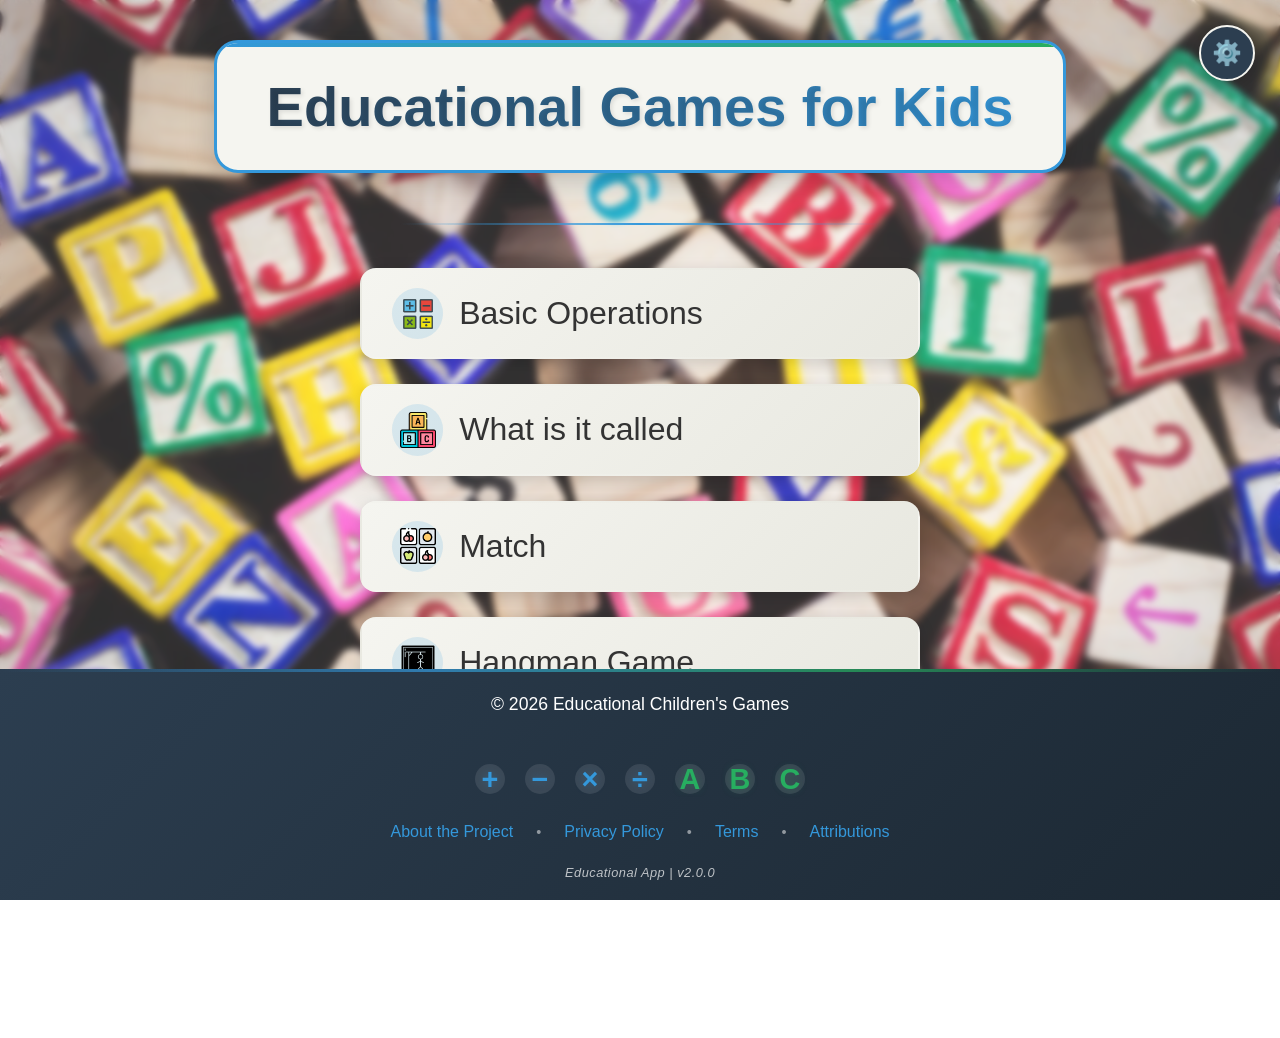
==== index.html @ c71ce447 "correcciones en texto menu" ====
<!-- Página de menú inicial -->
<!doctype html>
<html lang="es">
  <head>
    <meta charset="UTF-8" />
    <meta
      name="viewport"
      content="width=device-width, initial-scale=1, maximum-scale=1, user-scalable=no"
    />
    <meta
      http-equiv="Content-Security-Policy"
      content="
    default-src 'self';
    script-src 'self';
    style-src 'self' 'unsafe-inline';
    img-src 'self' data:;
    media-src 'self';
  "
    />

    <title>Indice</title>

    <link rel="stylesheet" href="./assets/css/app.css" />

    <script src="./assets/js/i18n.js" data-i18n-path="./assets/i18n/"></script>
  </head>

  <body id="body-index">
    <!-- ================================ -->
    <!-- SPLASH SCREEN DE CARGA (INDEX) - CON ESTILOS INLINE -->
    <!-- ================================ -->
    <div
      id="splash-screen-index"
      style="
        position: fixed;
        top: 0;
        left: 0;
        width: 100%;
        height: 100%;
        background-image: url(&quot;./assets/img/imagenes/fondoIndice.jpg&quot;);
        background-size: cover;
        background-position: center;
        z-index: 20000;
        opacity: 1;
        visibility: visible;
        pointer-events: none;
      "
    ></div>

    <!-- Botón flotante de ajustes -->
    <div id="settings-container">
      <button id="settings-btn">⚙️</button>

      <div id="settings-menu">
        <button id="btn-settings-language" data-i18n="menu.settings.language">
          🌍 Idiomas
        </button>
        <button id="btn-settings-objective" data-i18n="menu.settings.objective">
          🎯 Objetivo
        </button>

        <button id="btn-settings-history" data-i18n="menu.settings.history">
          📋 Historial
        </button>
      </div>
    </div>

    <!-- MODAL HISTORIAL -->

    <div id="modal-history" class="modal-settings">
      <div class="modal-box">
        <h2 data-i18n="history.title">Historial de partidas</h2>

        <!-- LISTA DE JUEGOS -->
        <div class="history-list">
          <!-- JUEGO AHORCADO -->
          <div class="history-card">
            <div class="history-header">
              <span class="history-icon">
                <img src="./assets/img/iconos/ahorcado.png" alt="" />
              </span>
              <span data-i18n="menu.ahorcado">Juego Ahorcado</span>
            </div>

            <button
              id="btn-delete-ahorcado"
              class="close-btn-historial history-danger"
              data-i18n="history.delete"
            >
              Borrar datos
            </button>
          </div>

          <!-- JUEGO MEMORI -->
          <div class="history-card">
            <div class="history-header">
              <span class="history-icon">
                <img src="./assets/img/iconos/memori.png" alt="" />
              </span>
              <span data-i18n="menu.memori">En Pareja</span>
            </div>

            <div class="history-subactions">
              <button
                id="btn-delete-memori-normal"
                class="close-btn-historial history-warning"
                data-i18n="history.deleteNormal"
              >
                Normal
              </button>

              <button
                id="btn-delete-memori-desafio"
                class="close-btn-historial history-warning"
                data-i18n="history.deleteChallenge"
              >
                Desafío
              </button>
            </div>

            <button
              id="btn-delete-memori-all"
              class="close-btn-historial history-danger"
              data-i18n="history.delete"
            >
              Borrar todo
            </button>
          </div>

          <!-- JUEGO DAMAS -->
          <div class="history-card">
            <div class="history-header">
              <span class="history-icon">
                <img src="./assets/img/iconos/damas.png" alt="" />
              </span>
              <span data-i18n="menu.damas">Juego de Damas</span>
            </div>

            <div class="history-subactions">
              <button
                id="btn-delete-damas-normal"
                class="close-btn-historial history-warning"
                data-i18n="history.deleteNormal"
              >
                Normal
              </button>

              <button
                id="btn-delete-damas-dificil"
                class="close-btn-historial history-warning"
                data-i18n="history.deleteHard"
              >
                Difícil
              </button>
            </div>

            <button
              id="btn-delete-damas-all"
              class="close-btn-historial history-danger"
              data-i18n="history.delete"
            >
              Borrar todo
            </button>
          </div>
        </div>

        <!-- BORRAR TODO (GLOBAL) -->
        <div class="history-global-danger">
          <button
            id="btn-delete-all-games"
            class="close-btn-historial history-danger history-danger-big"
            data-i18n="history.deleteAll"
          >
            🗑️ BORRAR TODOS LOS DATOS DE TODOS LOS JUEGOS
          </button>
        </div>

        <button class="close-btn" data-close-modal data-i18n="common.close">
          Cerrar
        </button>
      </div>
    </div>

    <!-- Modal idiomas -->
    <div id="modal-language" class="modal-settings">
      <div class="modal-box">
        <h2 data-i18n="menu.language.title">Idioma</h2>

        <div class="language-list">
          <button data-lang="es" data-i18n="language.es"></button>

          <button data-lang="en" data-i18n="language.en"></button>
          <button data-lang="ca" data-i18n="language.ca"></button>
          <button data-lang="fr" data-i18n="language.fr"></button>
          <button data-lang="it" data-i18n="language.it"></button>
          <button data-lang="pt" data-i18n="language.pt"></button>
        </div>

        <button class="close-btn" data-close-modal data-i18n="common.close">
          Cerrar
        </button>
      </div>
    </div>

    <!-- Modal objetivo -->
    <div id="modal-objective" class="modal-settings">
      <div class="modal-box">
        <h2 data-i18n="menu.objective.title">Objetivo del proyecto</h2>

        <p data-i18n="menu.objective.text"></p>

        <button class="close-btn" data-close-modal data-i18n="common.close">
          Cerrar
        </button>
      </div>
    </div>

    <div id="titulo-container">
      <h1 id="title-index" data-i18n="menu.title">
        Juegos Educativos Infantiles
      </h1>
    </div>
    <div id="lista-enlaces">
      <ul>
        <li>
          <a href="./juegos/operaciones/index.html">
            <span class="menu-icon">
              <img src="./assets/img/iconos/operaciones.png" alt="" />
            </span>
            <span class="menu-text" data-i18n="menu.operaciones">
              Operaciones Básicas
            </span>
          </a>
        </li>

        <li>
          <a href="./juegos/palabras/index.html">
            <span class="menu-icon">
              <img src="./assets/img/iconos/palabras.png" alt="" />
            </span>
            <span class="menu-text" data-i18n="menu.palabras">
              Cómo se llama
            </span>
          </a>
        </li>

        <li>
          <a href="./juegos/memori/index.html">
            <span class="menu-icon">
              <img src="./assets/img/iconos/memori.png" alt="" />
            </span>
            <span class="menu-text" data-i18n="menu.memori">Emparejar</span>
          </a>
        </li>

        <li>
          <a href="./juegos/juegoAhorcado/index.html">
            <span class="menu-icon">
              <img src="./assets/img/iconos/ahorcado.png" alt="" />
            </span>
            <span class="menu-text" data-i18n="menu.ahorcado">
              Juego del Ahorcado
            </span>
          </a>
        </li>

        <li>
          <a href="./juegos/damas/index.html">
            <span class="menu-icon">
              <img src="./assets/img/iconos/damas.png" alt="" />
            </span>
            <span class="menu-text" data-i18n="menu.damas">
              Juego de Damas
            </span>
          </a>
        </li>
      </ul>
    </div>
    <!-- Toast idioma seleccionado -->
    <div id="language-toast" class="language-toast" aria-live="polite"></div>

    <footer id="main-footer">
      <div class="footer-content">
        <!-- Parte visible inicialmente -->
        <div class="footer-top">
          <p>
            <span data-i18n="footer.copyright"
              >© 2026 Juegos Educativos Infantiles</span
            >
          </p>
        </div>

        <!-- Modal atribuciones -->
        <div id="modal-attributions" class="modal-settings">
          <div class="modal-box">
            <h2 data-i18n="footer.attributionsTitle">Atribuciones</h2>

            <p>
              <strong data-i18n="footer.attributions.iconsTitle">Iconos:</strong
              ><br />
              <span data-i18n="footer.attributions.iconsText"></span>
              <a href="https://www.freepik.com" target="_blank" rel="noopener">
                www.freepik.com
              </a>
            </p>

            <p>
              <strong data-i18n="footer.attributions.soundsTitle">
                Efectos de sonido: </strong
              ><br />
              <span data-i18n="footer.attributions.soundsText"></span>
              <a href="https://pixabay.com" target="_blank" rel="noopener">
                pixabay.com
              </a>
            </p>

            <button class="close-btn" data-close-modal data-i18n="common.close">
              Cerrar
            </button>
          </div>
        </div>
        <!-- Modal política de privacidad -->
        <div id="modal-privacy" class="modal-settings">
          <div class="modal-box">
            <h2 data-i18n="privacy.title">Política de privacidad</h2>

            <p data-i18n="privacy.intro">
              Esta aplicación es totalmente local y no recopila datos
              personales.
            </p>

            <p data-i18n="privacy.data">
              No se recoge, almacena ni transmite ningún tipo de información
              personal, datos de uso, ubicación, identificadores del dispositivo
              ni cookies.
            </p>

            <p data-i18n="privacy.storage">
              Toda la información utilizada por la aplicación (como el idioma
              seleccionado) se guarda únicamente en el propio dispositivo del
              usuario y nunca se comparte con terceros.
            </p>

            <p data-i18n="privacy.thirdParties">
              La aplicación no utiliza servicios externos, analíticas,
              publicidad ni conexiones a servidores remotos.
            </p>

            <p data-i18n="privacy.children">
              Esta aplicación está diseñada para un uso educativo infantil y
              cumple con los principios de protección de la privacidad de
              menores.
            </p>

            <p data-i18n="privacy.changes">
              Si en el futuro se produjera algún cambio que afecte a esta
              política, se informará claramente dentro de la aplicación.
            </p>

            <button class="close-btn" data-close-modal data-i18n="common.close">
              Cerrar
            </button>
          </div>
        </div>

        <!-- Modal de términos de uso -->
        <div id="modal-terms" class="modal-settings">
          <div class="modal-box">
            <h2 data-i18n="terms.title">Términos de uso</h2>

            <p data-i18n="terms.acceptance">
              Al utilizar esta aplicación, aceptas los siguientes términos y
              condiciones.
            </p>

            <h3 data-i18n="terms.educationalTitle">1. Uso educativo</h3>
            <p data-i18n="terms.educational">
              Esta aplicación está diseñada exclusivamente para fines educativos
              y de entretenimiento infantil. Su contenido es apropiado para
              todas las edades y fomenta el desarrollo cognitivo a través del
              juego.
            </p>

            <h3 data-i18n="terms.localTitle">2. Funcionamiento local</h3>
            <p data-i18n="terms.local">
              La aplicación funciona completamente en tu dispositivo. No se
              realizan conexiones a servidores externos, no se recopilan datos
              personales y no se requiere registro alguno para su uso.
            </p>

            <h3 data-i18n="terms.licenseTitle">3. Licencia de uso</h3>
            <p data-i18n="terms.license">
              No está permitida su modificación, distribución comercial o
              reproducción total o parcial sin autorización expresa.
            </p>

            <h3 data-i18n="terms.contentTitle">4. Propiedad del contenido</h3>
            <p data-i18n="terms.content">
              Todos los elementos gráficos, sonidos, iconos y código son
              propiedad de sus respectivos autores (ver sección de Atribuciones)
              y se utilizan bajo licencias que permiten su uso en este contexto
              educativo.
            </p>

            <h3 data-i18n="terms.responsibilityTitle">5. Responsabilidad</h3>
            <p data-i18n="terms.responsibility">
              Los creadores de esta aplicación no se hacen responsables del mal
              uso que pueda hacerse de la misma, ni de los daños que pudieran
              derivarse de su utilización. La aplicación se proporciona "tal
              cual", sin garantías de ningún tipo.
            </p>

            <h3 data-i18n="terms.changesTitle">6. Modificaciones</h3>
            <p data-i18n="terms.changes">
              Nos reservamos el derecho de actualizar o modificar estos términos
              en cualquier momento. Los cambios serán notificados dentro de la
              propia aplicación.
            </p>

            <p data-i18n="terms.contact">
              Si tienes preguntas sobre estos términos, puedes contactar a
              través de los medios disponibles en la aplicación.
            </p>

            <button class="close-btn" data-close-modal data-i18n="common.close">
              Cerrar
            </button>
          </div>
        </div>

        <!-- MODAL CONFIRMACIÓN BORRADO -->
        <div id="modal-confirm-delete" class="modal-settings">
          <div class="modal-box modal-confirm">
            <h2 data-i18n="history.confirmTitle">Confirmar borrado</h2>

            <p id="confirm-message" data-i18n="history.confirmText">
              ¿Seguro que quieres borrar estos datos?
            </p>

            <div class="confirm-actions">
              <button
                id="btn-confirm-cancel"
                class="close-btn-historial"
                data-i18n="common.cancel"
              >
                Cancelar
              </button>

              <button
                id="btn-confirm-accept"
                class="close-btn-historial history-danger"
                data-i18n="common.confirm"
              >
                Borrar
              </button>
            </div>
          </div>
        </div>

        <!-- Parte que se muestra al hacer scroll -->
        <div class="footer-bottom">
          <div class="educational-symbols">
            <span class="math-symbol">+</span>
            <span class="math-symbol">−</span>
            <span class="math-symbol">×</span>
            <span class="math-symbol">÷</span>
            <span class="letter-symbol">A</span>
            <span class="letter-symbol">B</span>
            <span class="letter-symbol">C</span>
          </div>

          <div class="footer-links">
            <a href="#" id="footer-about" data-i18n="footer.about"></a>

            <span>•</span>
            <a href="#" id="footer-privacy" data-i18n="footer.privacy"
              >Privacidad</a
            >

            <span>•</span>
            <a href="#" id="footer-terms" data-i18n="footer.terms">Términos</a>
            <span>•</span>
            <a
              href="#"
              id="footer-attributions"
              data-i18n="footer.attributions"
            >
              Atribuciones
            </a>
          </div>

          <p class="footer-version" data-i18n="footer.educational">
            Aplicación Educativa | v2.0.0
          </p>
        </div>
      </div>
    </footer>

    <script src="./assets/js/juegos.js"></script>
  </body>
</html>
---- assets/css/app.css ----
/* -----Index.html----- */

/* Reset mejorado */
*,
*::before,
*::after {
  box-sizing: border-box;
  margin: 0;
  padding: 0;
}

/* Fuentes */
@font-face {
  font-family: "ChalkRegular";
  src: url("./fonts/Chalk-Regular.ttf") format("truetype");
  font-weight: normal;
  font-style: normal;
  font-display: swap;
}

body,
button,
input,
select,
textarea,
h1,
h2,
p,
a,
label,
summary {
  font-family:
    "ChalkRegular",
    -apple-system,
    BlinkMacSystemFont,
    "Segoe UI",
    Roboto,
    Oxygen,
    Ubuntu,
    Cantarell,
    sans-serif;
  -webkit-font-smoothing: antialiased;
  -moz-osx-font-smoothing: grayscale;
}

/* Ocultar scrollbar visualmente */
body {
  scrollbar-width: none; /* Firefox */
}

body::-webkit-scrollbar {
  display: none; /* Chrome, Safari */
}

/* El splash siempre visible */
#splash-screen-index {
  position: fixed;
  top: 0;
  left: 0;
  width: 100%;
  height: 100%;
  background-image: url("../img/imagenes/fondoIndice.jpg");
  background-size: cover;
  background-position: center;
  z-index: 20000;
  opacity: 1;
  visibility: visible;
  pointer-events: none;
  transition:
    opacity 0.5s ease-out,
    visibility 0.5s ease-out;
}
#splash-screen-index.hidden {
  opacity: 0;
  visibility: hidden;
}

/* Variables CSS */
:root {
  --footer-visible-height: 70px;
  --color-primary: #f5f5f0;
  --color-secondary: #2c3e50;
  --color-accent: #3498db;
  --color-hover: #2980b9;
  --color-text: #333333;
  --color-light: #ffffff;
  --color-action: #ffffffa4;
  --color-dark: #1a1a1a;
  --color-success: #27ae60;
  --shadow-sm: 0 2px 8px rgba(0, 0, 0, 0.1);
  --shadow-md: 0 4px 16px rgba(0, 0, 0, 0.15);
  --shadow-lg: 0 8px 30px rgba(0, 0, 0, 0.2);
  --radius-sm: 8px;
  --radius-md: 12px;
  --radius-lg: 16px;
  --radius-xl: 24px;
  --transition-fast: 200ms ease;
  --transition-normal: 300ms ease;
  --transition-slow: 500ms ease;
}

/* Estilo general del menu */
#body-index {
  min-height: 100vh;
  background-image: url("../img/imagenes/fondoIndice.jpg");
  background-size: cover;
  background-position: center;
  background-repeat: no-repeat;
  background-attachment: fixed;
  overflow: hidden;
  display: flex;
  flex-direction: column;
  align-items: center;
  padding: 20px;
  position: relative;
  padding-bottom: 70px;
  -webkit-user-select: none;
  -moz-user-select: none;
  -ms-user-select: none;
  user-select: none;
  opacity: 0;
  transition: opacity 0.3s ease;
}

#body-index.visible {
  opacity: 1;
}

#body-index::before {
  content: "";
  position: fixed;
  top: 0;
  left: 0;
  right: 0;
  bottom: 0;
  background: rgba(255, 255, 255, 0.15);
  backdrop-filter: blur(3px);
  -webkit-backdrop-filter: blur(3px);
  z-index: -1;
  animation: fog-pulse 8s ease-in-out infinite;
}

@keyframes fog-pulse {
  0%,
  100% {
    backdrop-filter: blur(2px);
    -webkit-backdrop-filter: blur(2px);
    background: rgba(255, 255, 255, 0.12);
  }
  50% {
    backdrop-filter: blur(4px);
    -webkit-backdrop-filter: blur(4px);
    background: rgba(255, 255, 255, 0.18);
  }
}

/* Contenedor del título */
#titulo-container {
  background-color: var(--color-primary);
  color: var(--color-text);
  border-radius: var(--radius-xl);
  padding: clamp(20px, 4vw, 30px) clamp(30px, 6vw, 50px);
  margin-top: clamp(20px, 6vh, 20px);
  box-shadow: var(--shadow-lg);
  border: 3px solid var(--color-accent);
  position: relative;
  overflow: hidden;
  max-width: 90%;
}

#titulo-container::after {
  content: "";
  position: absolute;
  top: 0;
  left: 0;
  right: 0;
  height: 4px;
  background: linear-gradient(90deg, var(--color-accent), var(--color-success));
}

#title-index {
  font-size: clamp(2rem, 5vw, 3.5rem);
  margin: 0;
  line-height: 1.2;
  text-align: center;
  background: linear-gradient(
    135deg,
    var(--color-secondary),
    var(--color-accent)
  );
  -webkit-background-clip: text;
  -webkit-text-fill-color: transparent;
  background-clip: text;
  text-shadow: 2px 2px 4px rgba(0, 0, 0, 0.1);
}

/* Lista de juegos */
#lista-enlaces {
  width: min(70%, 600px);
  margin: clamp(30px, 6vh, 50px) auto 0;
  padding: 20px;
  position: relative;
}

#lista-enlaces::before {
  content: "";
  position: absolute;
  top: 0;
  left: 50%;
  transform: translateX(-50%);
  width: 80%;
  height: 2px;
  background: linear-gradient(
    90deg,
    transparent,
    var(--color-accent),
    transparent
  );
}

#lista-enlaces ul {
  list-style-type: none;
  padding: 0;
  margin: 0;
}

#lista-enlaces li {
  margin: clamp(15px, 3vh, 25px) 0;
  animation: fadeInUp var(--transition-normal);
  animation-fill-mode: both;
}

#lista-enlaces li:nth-child(1) {
  animation-delay: 100ms;
}
#lista-enlaces li:nth-child(2) {
  animation-delay: 200ms;
}
#lista-enlaces li:nth-child(3) {
  animation-delay: 300ms;
}
#lista-enlaces li:nth-child(4) {
  animation-delay: 400ms;
}
#lista-enlaces li:nth-child(5) {
  animation-delay: 500ms;
}

#lista-enlaces a {
  display: flex;

  min-height: clamp(60px, 9vh, 80px);
  align-items: center;
  gap: 16px;
  background: linear-gradient(135deg, var(--color-primary), #e8e8e0);
  color: var(--color-text);
  text-decoration: none;
  font-size: clamp(1.25rem, 3.5vw, 2rem);
  padding: clamp(12px, 2.5vh, 18px) clamp(20px, 4vw, 30px);
  border-radius: var(--radius-lg);
  transition: all var(--transition-normal);
  box-shadow: var(--shadow-md);
  border: 2px solid transparent;
  position: relative;
  overflow: hidden;
  z-index: 1;
  -webkit-tap-highlight-color: transparent;
  -webkit-touch-callout: none;
}

.menu-icon {
  display: flex;
  align-items: center;
  justify-content: center;

  width: 1.6em;
  height: 1.6em;
  flex-shrink: 0;

  background: rgba(52, 152, 219, 0.15);
  border-radius: 50%;
}

.menu-icon img {
  width: 70%;
  height: 70%;
  object-fit: contain;
}

/* Hover suave para acompañar al enlace */
#lista-enlaces a:hover .menu-icon {
  background: rgba(52, 152, 219, 0.25);
  transform: scale(1.1);
  transition: all 0.3s ease;
}

#lista-enlaces a::before {
  content: "";
  position: absolute;
  top: 0;
  left: -100%;
  width: 80%;
  height: 100%;
  background: linear-gradient(
    90deg,
    transparent,
    rgba(255, 255, 255, 0.2),
    transparent
  );
  transition: left var(--transition-slow);
  z-index: -1;
}

#lista-enlaces a:hover,
#lista-enlaces a:focus {
  background: linear-gradient(135deg, var(--color-light), var(--color-action));
  color: var(--color-text);
  transform: translateY(-4px) scale(1.02);
  box-shadow: var(--shadow-lg);
  border-color: var(--color-text);
}

#lista-enlaces a:hover::before {
  left: 100%;
}

#lista-enlaces a:active {
  transform: translateY(-2px) scale(1.01);
  transition: transform var(--transition-fast);
}

/* =========================
   BOTÓN SETTINGS
========================= */
#settings-container {
  position: fixed;
  top: clamp(15px, 3vh, 25px);
  right: clamp(15px, 3vw, 25px);
  z-index: 1000;
}

#settings-btn {
  width: clamp(44px, 6vw, 56px);
  height: clamp(44px, 6vw, 56px);
  border-radius: 50%;
  font-size: clamp(18px, 3vw, 24px);
  border: 2px solid var(--color-primary);
  cursor: pointer;
  background: var(--color-secondary);
  color: var(--color-primary);
  box-shadow: var(--shadow-md);
  transition: all var(--transition-normal);
  display: flex;
  align-items: center;
  justify-content: center;
  padding: 0;
}

#settings-btn:focus {
  background: var(--color-light);
  transform: rotate(90deg) scale(1.1);
  box-shadow: var(--shadow-lg);
  border-color: var(--color-text);
}

#settings-menu {
  display: none;
  position: absolute;
  top: calc(100% + 10px);
  right: 0;
  background: var(--color-light);
  border-radius: var(--radius-md);
  padding: 12px;
  min-width: 160px;
  box-shadow: var(--shadow-lg);
  border: 2px solid var(--color-primary);
  animation: fadeInDown var(--transition-fast);
}

#settings-menu button {
  display: flex;
  align-items: center;
  gap: 10px;
  width: 100%;
  margin: 6px 0;
  padding: 12px 16px;
  font-size: 15px;
  border-radius: var(--radius-sm);
  border: 1px solid #eee;
  cursor: pointer;

  color: var(--color-text);
  transition: all var(--transition-fast);
  outline: none;
  -webkit-tap-highlight-color: transparent;
  -webkit-focus-ring-color: transparent;
}

#settings-menu button:focus {
  background: var(--color-primary);
  box-shadow: none;
}

#settings-menu button:focus-visible {
  background: var(--color-light);
  box-shadow: var(--shadow-lg);
  border-color: var(--color-text);
}

/* =========================
   MODALES SETTINGS
========================= */
.modal-settings {
  display: none;
  position: fixed;
  inset: 0;
  background: rgba(0, 0, 0, 0.7);
  backdrop-filter: blur(4px);
  z-index: 2000;
  justify-content: center;
  align-items: center;
  padding: 20px;
  animation: fadeIn var(--transition-normal);
}

body.modal-open {
  overflow: hidden;
  touch-action: none;
}

.modal-box {
  background: var(--color-light);
  padding: clamp(20px, 4vw, 30px);
  border-radius: var(--radius-xl);
  max-width: 500px;
  width: 100%;
  box-shadow: var(--shadow-lg);
  border: 3px solid var(--color-accent);
  position: relative;
  animation: slideUp var(--transition-normal);
  max-height: 85vh;
  overflow-y: auto;
  overscroll-behavior: contain;
  -webkit-overflow-scrolling: touch;
  padding-right: 6px;
  scrollbar-gutter: stable;
}

.modal-box::-webkit-scrollbar {
  width: 10px;
}

.modal-box::-webkit-scrollbar-track {
  background: transparent;
  margin: 10px 0;
}

.modal-box::-webkit-scrollbar-thumb {
  background-color: rgba(52, 152, 219, 0.45);
  border-radius: 999px;
  border: 2px solid transparent;
  background-clip: content-box;
}

.modal-box::-webkit-scrollbar-thumb:hover {
  background-color: rgba(52, 152, 219, 0.65);
}

.modal-box h2 {
  color: var(--color-secondary);
  margin-bottom: 20px;
  font-size: clamp(1.5rem, 4vw, 2rem);
  text-align: center;
}

.modal-box p {
  color: var(--color-text);
  line-height: 1.6;
  margin-bottom: 25px;
  text-align: center;
  font-size: clamp(1rem, 3vw, 1.1rem);
}

/* Asegurar que los iconos mantienen el tamaño correcto */
.history-icon img[src*="damas.png"] {
  object-fit: contain;
}

.language-list {
  display: flex;
  flex-direction: column;
  gap: 12px;
  margin: 25px 0;
}

.language-list button {
  display: flex;
  align-items: center;
  justify-content: center;
  gap: 12px;
  width: 100%;
  height: 45px;
  padding: 16px;
  font-size: clamp(1rem, 3vw, 1.1rem);
  border-radius: var(--radius-md);
  border: 2px solid #e0e0e0;

  color: var(--color-text);
  cursor: pointer;
  transition: all var(--transition-normal);
  outline: none;
  -webkit-tap-highlight-color: transparent;
  -webkit-focus-ring-color: transparent;
}

.language-list button:focus {
  background: var(--color-primary);
  color: var(--color-text);
  border-color: var(--color-text);
  outline: none;
  transform: none;
  box-shadow: none;
}

.language-list button:focus-visible {
  background: linear-gradient(135deg, var(--color-light), var(--color-action));
  box-shadow: var(--shadow-lg);
  border-color: var(--color-text);
}

/* =========================
   FOOTER EXPANDIBLE SIMPLIFICADO
========================= */

footer {
  position: fixed;
  bottom: 0;
  left: 0;
  width: 100%;
  height: 70px; /* Solo el copyright visible inicialmente */
  z-index: 1000;
  background: linear-gradient(135deg, var(--color-secondary), #1c2833);
  color: var(--color-light);
  overflow: hidden;
  transition:
    height 1s ease,
    transform 1s ease,
    opacity 1s ease;
}

/* Contenedor interno */
.footer-content {
  width: 100%;
}

/* Parte superior (copyright - siempre visible) */
.footer-top {
  height: 70px;
  display: flex;
  align-items: center;
  justify-content: center;
  padding: 0 20px;
}

.footer-top p {
  margin: 0;
  font-size: clamp(0.9rem, 2vw, 1.1rem);
  text-align: center;
}

/* Parte inferior (contenido extra - oculta inicialmente) */
.footer-bottom {
  padding: 25px 20px 20px;
  opacity: 0;
  transform: translateY(-20px);
  transition:
    opacity 0.4s ease,
    transform 0.4s ease;
}

/* Cuando el footer está expandido (por scroll o hover) */
footer.expanded {
  height: auto; /* Se adapta al contenido completo */
  min-height: 70px;
}

.footer-bottom {
  opacity: 0;
  transform: translateY(-50px);
  transition:
    opacity 1s ease,
    transform 1s ease;
}

footer.expanded .footer-bottom {
  opacity: 1;
  transform: translateY(0);
}

/* Decoraciones del footer */
footer::before {
  content: "";
  position: absolute;
  top: 0;
  left: 0;
  right: 0;
  height: 3px;
  background: linear-gradient(
    90deg,
    transparent,
    var(--color-accent),
    var(--color-success),
    transparent
  );
  opacity: 0.7;
}

/* Links del footer */
footer a {
  color: var(--color-accent);
  text-decoration: none;
  transition: all var(--transition-normal);
  font-weight: 500;
  padding: 4px 8px;
  border-radius: var(--radius-sm);
  -webkit-tap-highlight-color: transparent;
  -webkit-touch-callout: none;
}

footer a:hover {
  color: var(--color-light);
  background-color: rgba(52, 152, 219, 0.15);
  text-decoration: none;
  transform: translateY(-1px);
}

/* Estados activos para móvil */
footer a:active,
footer a:focus {
  background-color: rgba(52, 152, 219, 0.1);
  color: var(--color-accent);
  outline: none;
  -webkit-tap-highlight-color: transparent;
}

/* Para Android específicamente */
footer a:hover:active {
  background-color: rgba(52, 152, 219, 0.1);
  transform: none;
}

/* Links en fila */
.footer-links {
  display: flex;
  justify-content: center;
  align-items: center;
  gap: 15px;
  margin: 0 0 20px 0;
  flex-wrap: wrap;
}

.footer-links span {
  color: rgba(255, 255, 255, 0.5);
  font-size: 0.9em;
}

.footer-version {
  font-size: 0.8em;
  color: rgba(255, 255, 255, 0.7);
  font-style: italic;
  letter-spacing: 0.5px;
  margin: 10px 0 0 0;
  text-align: center;
}

/* Contenedor de símbolos educativos */
.educational-symbols {
  display: flex;
  justify-content: center;
  align-items: center;
  gap: 20px;
  margin: 0 0 25px 0;
}

/* Símbolos matemáticos */
.math-symbol {
  font-size: 1.8em;
  font-weight: bold;
  color: var(--color-accent);
  animation: float-symbol 4s ease-in-out infinite;
  text-shadow: 0 0 10px rgba(52, 152, 219, 0.3);
  width: 30px;
  height: 30px;
  display: flex;
  align-items: center;
  justify-content: center;
  background: rgba(255, 255, 255, 0.1);
  border-radius: 50%;
}

.math-symbol:nth-child(1) {
  animation-delay: 0s;
}
.math-symbol:nth-child(2) {
  animation-delay: 0.5s;
}
.math-symbol:nth-child(3) {
  animation-delay: 1s;
}
.math-symbol:nth-child(4) {
  animation-delay: 1.5s;
}

/* Letras */
.letter-symbol {
  font-size: 1.8em;
  font-weight: bold;
  color: var(--color-success);
  animation: bounce-letter 3s ease-in-out infinite;
  text-shadow: 0 0 10px rgba(39, 174, 96, 0.3);
  width: 30px;
  height: 30px;
  display: flex;
  align-items: center;
  justify-content: center;
  background: rgba(255, 255, 255, 0.1);
  border-radius: 50%;
}

.letter-symbol:nth-child(1) {
  animation-delay: 0.2s;
}
.letter-symbol:nth-child(2) {
  animation-delay: 0.7s;
}
.letter-symbol:nth-child(3) {
  animation-delay: 1.2s;
}

.close-btn {
  background: var(--color-secondary);
  color: var(--color-light);
  border: none;
  padding: 12px 32px;
  font-size: clamp(1rem, 3vw, 1.1rem);
  border-radius: var(--radius-md);
  cursor: pointer;
  transition: all var(--transition-normal);
  margin-top: 20px;
  width: 100%;
  min-height: 45px;
}

.close-btn:hover {
  background: var(--color-accent);
  transform: translateY(-2px);
  box-shadow: var(--shadow-md);
}

/* Animaciones */
@keyframes float-symbol {
  0%,
  100% {
    transform: translateY(0) rotate(0deg);
    opacity: 0.8;
  }
  25% {
    transform: translateY(-5px) rotate(5deg);
    opacity: 1;
  }
  50% {
    transform: translateY(2px) rotate(-5deg);
    opacity: 0.9;
  }
  75% {
    transform: translateY(-3px) rotate(3deg);
    opacity: 1;
  }
}

@keyframes bounce-letter {
  0%,
  100% {
    transform: scale(1);
    opacity: 0.8;
  }
  50% {
    transform: scale(1.15);
    opacity: 1;
  }
}

/* Efecto hover en símbolos */
.math-symbol:hover,
.letter-symbol:hover {
  animation-play-state: paused;
  transform: scale(1.3);
  box-shadow: 0 0 15px currentColor;
  transition: all 0.3s ease;
}

/* =========================
   TOAST IDIOMA SELECCIONADO
========================= */
.language-toast {
  position: fixed;
  top: 50%;
  left: 50%;
  transform: translate(-50%, -50%) scale(0.95);
  background: var(--color-secondary);
  color: var(--color-light);
  padding: 18px 32px;
  border-radius: var(--radius-xl);
  box-shadow: var(--shadow-lg);
  font-size: 1rem;
  opacity: 0;
  pointer-events: none;
  transition: all 0.35s ease;
  z-index: 3000;
  text-align: center;
  width: 30%;
}

.language-toast.show {
  opacity: 1;
  transform: translate(-50%, -50%) scale(1);
}

/* Permitir seleccionar texto solo en este modal */
#modal-privacy p,
#modal-privacy h2 {
  -webkit-user-select: text;
  user-select: text;
}

/* =========================
   HISTORIAL 
========================= */

.history-list {
  display: flex;
  flex-direction: column;
  gap: 20px;
  margin-bottom: 25px;
}

.history-card {
  background: linear-gradient(135deg, var(--color-primary), #e8e8e0);
  border-radius: var(--radius-lg);
  padding: 18px;
  box-shadow: var(--shadow-md);
  border: 2px solid var(--color-accent);
}

.history-header {
  display: flex;
  align-items: center;
  gap: 10px;
  font-size: 1.2rem;
  color: var(--color-secondary);
  margin-bottom: 15px;
}

/* =========================
   HISTORIAL - ICONOS JUEGOS
========================= */

.history-icon {
  display: flex;
  align-items: center;
  justify-content: center;

  width: 1.8em;
  height: 1.8em;
  border-radius: 50%;

  background: rgba(52, 152, 219, 0.15);
  flex-shrink: 0;
}

.history-icon img {
  width: 70%;
  height: 70%;
  object-fit: contain;
  display: block;
}

/* Botones internos */
.history-warning {
  background-color: #ffb74d;
  color: #4e342e;
}

.history-danger {
  background-color: #e57373;
  color: #fff;
}

.history-subactions {
  display: flex;
  flex-direction: column;
  gap: 10px;
  margin-bottom: 15px;
}

/* Zona peligrosa global */
.history-global-danger {
  margin-top: 30px;
  padding-top: 20px;
  border-top: 3px dashed rgba(0, 0, 0, 0.15);
}

.history-danger-big {
  font-size: 1.1rem;
  font-weight: bold;
  padding: 16px;
  background: linear-gradient(135deg, #c62828, #b71c1c);
}

.close-btn-historial {
  border: none;
  padding: 12px 32px;
  font-size: clamp(1rem, 3vw, 1.1rem);
  border-radius: var(--radius-md);
  cursor: pointer;
  transition: all var(--transition-normal);
  margin-top: 20px;
  width: 100%;
  min-height: 45px;
}

.close-btn-historial:hover {
  transform: translateY(-2px);
  box-shadow: var(--shadow-md);
}

/* =========================
   MODAL CONFIRMACION BORRADO
========================= */

.modal-confirm {
  max-width: 420px;
  text-align: center;
}

.modal-confirm p {
  margin: 1em 0 1.5em;
  line-height: 1.4;
}

.confirm-actions {
  display: flex;
  gap: 12px;
  justify-content: center;
}

.confirm-actions button {
  min-width: 120px;
}

/* =========================
   Mejoras para toques (mobile/tablet)
========================= */
@media (hover: none) and (pointer: coarse) {
  .close-btn:active {
    background: var(--color-accent);
    transform: scale(0.98);
  }

  .math-symbol:active,
  .letter-symbol:active {
    transform: scale(1.3);
    box-shadow: 0 0 20px currentColor;
  }

  footer a:hover {
    background-color: transparent;
    color: var(--color-accent);
    transform: none;
  }

  footer a:active {
    background-color: rgba(52, 152, 219, 0.15);
    color: var(--color-light);
    transition: background-color 0.1s ease;
  }
}

/* Media Queries optimizadas */

@media (max-width: 1280px) {
  .language-toast {
    font-size: 1rem;

    width: 40%;
  }
}

@media (max-width: 768px) {
  #body-index {
    padding: 15px;
    padding-bottom: 60px;
  }

  #titulo-container {
    padding: 25px 20px;
    margin-top: 50px;
    margin-left: 15px;
    margin-right: 15px;
  }

  #lista-enlaces {
    margin-top: 25px;
    padding: 15px;
  }

  #lista-enlaces a {
    padding: 14px 20px;
  }

  .modal-box {
    padding: 20px;
  }

  /* Footer mobile */
  footer {
    height: 60px;
  }

  .footer-top {
    height: 60px;
  }

  .footer-bottom {
    padding: 20px 15px 15px;
  }

  .footer-links {
    flex-direction: column;
    gap: 10px;
    margin-bottom: 15px;
  }

  .educational-symbols {
    gap: 15px;
    margin-bottom: 20px;
  }

  .math-symbol,
  .letter-symbol {
    font-size: 1.5em;
    width: 26px;
    height: 26px;
  }

  .footer-links span {
    display: none;
  }

  .language-toast {
    font-size: 1rem;

    width: 50%;
  }
}

@media (max-width: 480px) {
  #body-index {
    padding: 10px;
    padding-bottom: 55px;
  }

  #settings-container {
    top: 7px;
    right: 7px;
  }

  #titulo-container {
    padding: 20px 15px;
    margin-top: 45px;
    border-radius: var(--radius-lg);
  }

  #lista-enlaces {
    margin-top: 10px;
    width: 90%;
    padding: 10px;
  }

  #settings-btn {
    width: 42px;
    height: 42px;
    font-size: 18px;
  }

  #settings-menu {
    min-width: 140px;
  }

  /* Footer mobile pequeño */
  footer {
    height: 55px;
  }

  .footer-top {
    height: 55px;
    padding: 0 10px;
  }

  .footer-top p {
    font-size: 0.85rem;
  }

  .footer-bottom {
    padding: 15px 10px 10px;
  }

  .educational-symbols {
    gap: 10px;
    margin-bottom: 15px;
  }

  .math-symbol,
  .letter-symbol {
    font-size: 1.2em;
    width: 22px;
    height: 22px;
  }
  .language-toast {
    font-size: 1rem;

    width: 70%;
  }
}

@media (max-width: 360px) {
  #titulo-container {
    padding: 15px 12px;
    margin-top: 40px;
  }

  #title-index {
    font-size: 1.5rem;
  }

  #settings-btn {
    width: 38px;
    height: 38px;
    font-size: 16px;
  }

  footer {
    height: 50px;
  }

  .footer-top {
    height: 50px;
  }

  .footer-top p {
    font-size: 0.8rem;
  }

  .language-toast {
    font-size: 0.9rem;

    width: 80%;
  }
}

/* Garantizar que el botón no tape contenido importante */
@media (max-height: 600px) and (orientation: landscape) {
  #settings-container {
    top: 10px;
    right: 10px;
  }

  #titulo-container {
    margin-top: 40px; /* Espacio adicional en landscape */
  }
}
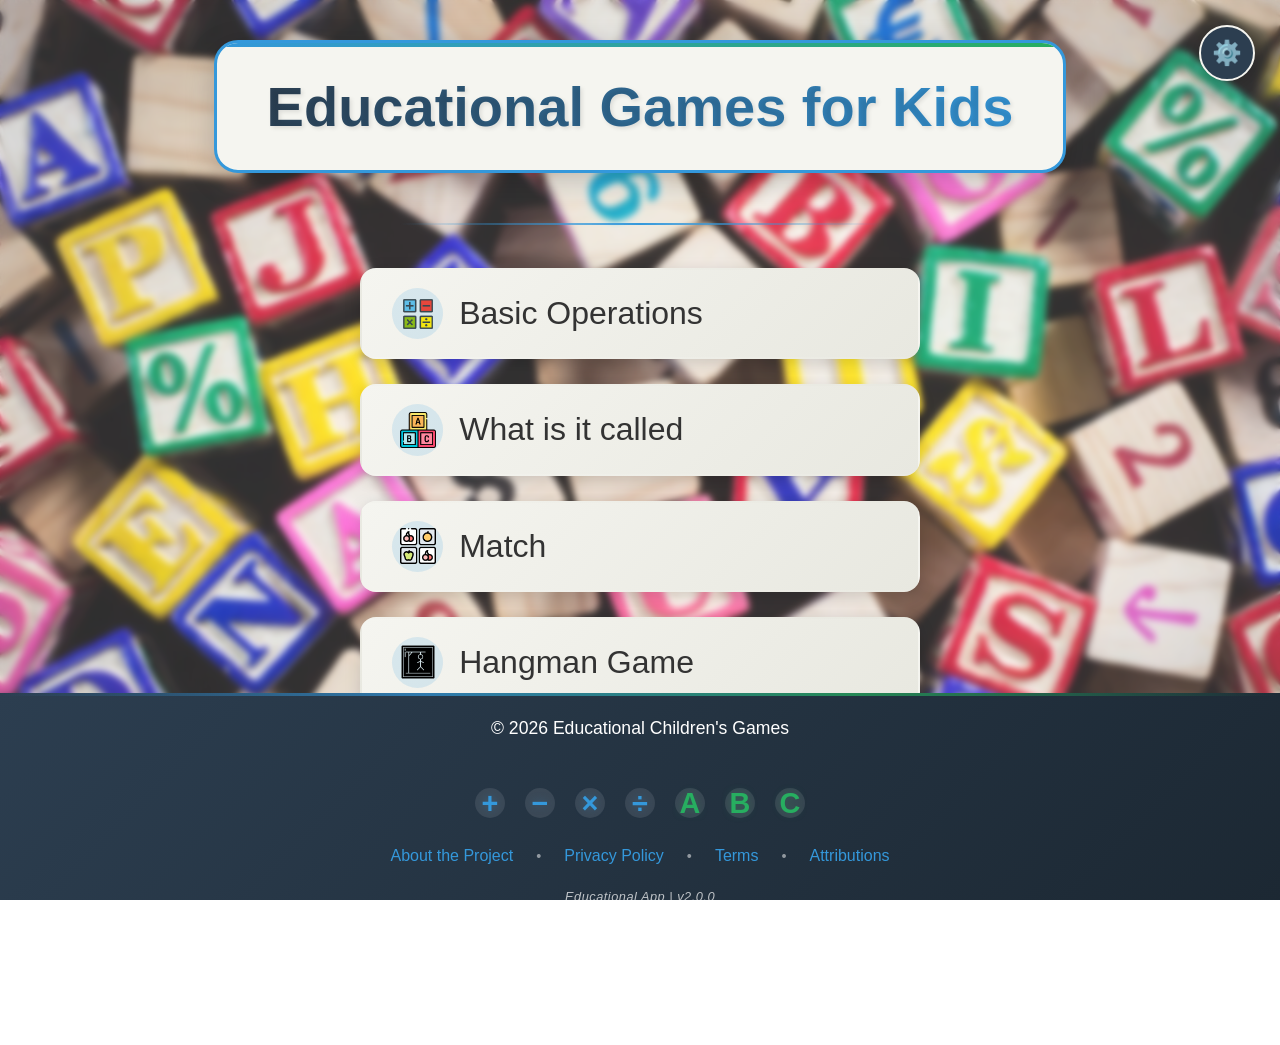
==== commit 912f49a6: "cambio de iconos a cco" ====
--- a/index.html
+++ b/index.html
@@ -303,7 +303,21 @@
                 www.freepik.com
               </a>
             </p>
-
+            <p>
+              <strong data-i18n="attributions.iconsLabel">Iconos:</strong>
+              Google Material Design Icons<br />
+              <span data-i18n="attributions.licenseLabel">Licencia:</span>
+              <a
+                href="http://www.apache.org/licenses/LICENSE-2.0"
+                target="_blank"
+                rel="noopener"
+              >
+                Apache License 2.0 </a
+              ><br />
+              <span data-i18n="attributions.noModifications"
+                >Estos iconos se usan sin modificaciones.</span
+              >
+            </p>
             <p>
               <strong data-i18n="footer.attributions.soundsTitle">
                 Efectos de sonido: </strong
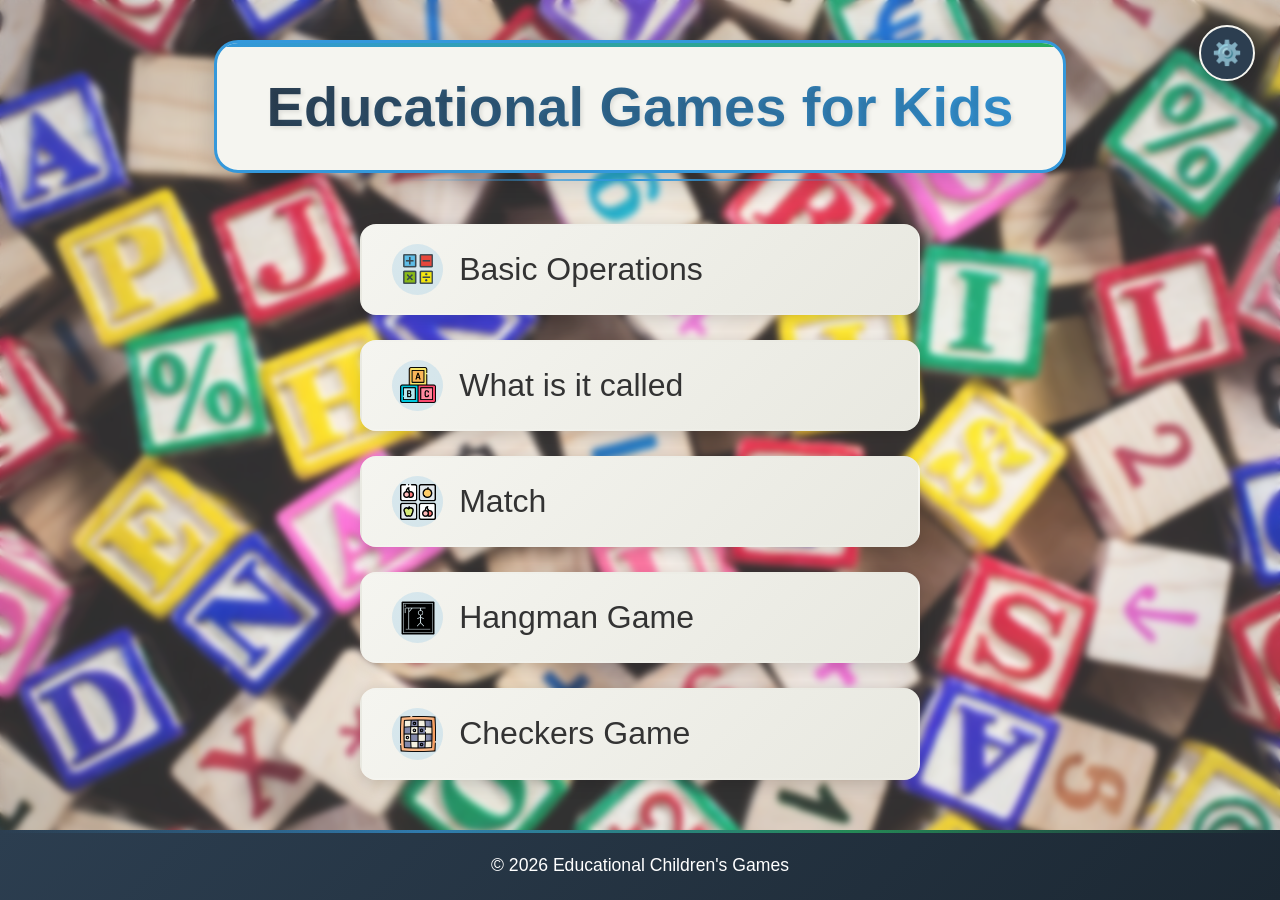
==== commit 185064b7: "css para tablet de menu y operaciones" ====
--- a/index.html
+++ b/index.html
@@ -27,25 +27,9 @@
 
   <body id="body-index">
     <!-- ================================ -->
-    <!-- SPLASH SCREEN DE CARGA (INDEX) - CON ESTILOS INLINE -->
+    <!-- SPLASH SCREEN DE CARGA (INDEX) -->
     <!-- ================================ -->
-    <div
-      id="splash-screen-index"
-      style="
-        position: fixed;
-        top: 0;
-        left: 0;
-        width: 100%;
-        height: 100%;
-        background-image: url(&quot;./assets/img/imagenes/fondoIndice.jpg&quot;);
-        background-size: cover;
-        background-position: center;
-        z-index: 20000;
-        opacity: 1;
-        visibility: visible;
-        pointer-events: none;
-      "
-    ></div>
+    <div id="splash-screen-index"></div>
 
     <!-- Botón flotante de ajustes -->
     <div id="settings-container">
@@ -220,61 +204,63 @@
         Juegos Educativos Infantiles
       </h1>
     </div>
-    <div id="lista-enlaces">
-      <ul>
-        <li>
-          <a href="./juegos/operaciones/index.html">
-            <span class="menu-icon">
-              <img src="./assets/img/iconos/operaciones.png" alt="" />
-            </span>
-            <span class="menu-text" data-i18n="menu.operaciones">
-              Operaciones Básicas
-            </span>
-          </a>
-        </li>
-
-        <li>
-          <a href="./juegos/palabras/index.html">
-            <span class="menu-icon">
-              <img src="./assets/img/iconos/palabras.png" alt="" />
-            </span>
-            <span class="menu-text" data-i18n="menu.palabras">
-              Cómo se llama
-            </span>
-          </a>
-        </li>
-
-        <li>
-          <a href="./juegos/memori/index.html">
-            <span class="menu-icon">
-              <img src="./assets/img/iconos/memori.png" alt="" />
-            </span>
-            <span class="menu-text" data-i18n="menu.memori">Emparejar</span>
-          </a>
-        </li>
-
-        <li>
-          <a href="./juegos/juegoAhorcado/index.html">
-            <span class="menu-icon">
-              <img src="./assets/img/iconos/ahorcado.png" alt="" />
-            </span>
-            <span class="menu-text" data-i18n="menu.ahorcado">
-              Juego del Ahorcado
-            </span>
-          </a>
-        </li>
-
-        <li>
-          <a href="./juegos/damas/index.html">
-            <span class="menu-icon">
-              <img src="./assets/img/iconos/damas.png" alt="" />
-            </span>
-            <span class="menu-text" data-i18n="menu.damas">
-              Juego de Damas
-            </span>
-          </a>
-        </li>
-      </ul>
+    <div class="main-content">
+      <div id="lista-enlaces">
+        <ul>
+          <li>
+            <a href="./juegos/operaciones/index.html">
+              <span class="menu-icon">
+                <img src="./assets/img/iconos/operaciones.png" alt="" />
+              </span>
+              <span class="menu-text" data-i18n="menu.operaciones">
+                Operaciones Básicas
+              </span>
+            </a>
+          </li>
+
+          <li>
+            <a href="./juegos/palabras/index.html">
+              <span class="menu-icon">
+                <img src="./assets/img/iconos/palabras.png" alt="" />
+              </span>
+              <span class="menu-text" data-i18n="menu.palabras">
+                Cómo se llama
+              </span>
+            </a>
+          </li>
+
+          <li>
+            <a href="./juegos/memori/index.html">
+              <span class="menu-icon">
+                <img src="./assets/img/iconos/memori.png" alt="" />
+              </span>
+              <span class="menu-text" data-i18n="menu.memori">Emparejar</span>
+            </a>
+          </li>
+
+          <li>
+            <a href="./juegos/juegoAhorcado/index.html">
+              <span class="menu-icon">
+                <img src="./assets/img/iconos/ahorcado.png" alt="" />
+              </span>
+              <span class="menu-text" data-i18n="menu.ahorcado">
+                Juego del Ahorcado
+              </span>
+            </a>
+          </li>
+
+          <li>
+            <a href="./juegos/damas/index.html">
+              <span class="menu-icon">
+                <img src="./assets/img/iconos/damas.png" alt="" />
+              </span>
+              <span class="menu-text" data-i18n="menu.damas">
+                Juego de Damas
+              </span>
+            </a>
+          </li>
+        </ul>
+      </div>
     </div>
     <!-- Toast idioma seleccionado -->
     <div id="language-toast" class="language-toast" aria-live="polite"></div>
--- a/assets/css/app.css
+++ b/assets/css/app.css
@@ -194,11 +194,22 @@
   text-shadow: 2px 2px 4px rgba(0, 0, 0, 0.1);
 }
 
+/* Contenedor principal para centrar la lista */
+.main-content {
+  flex: 1;
+  display: flex;
+  align-items: center;
+  justify-content: center;
+  width: 100%;
+  min-height: 0;
+}
+
 /* Lista de juegos */
 #lista-enlaces {
   width: min(70%, 600px);
   margin: clamp(30px, 6vh, 50px) auto 0;
   padding: 20px;
+  margin: 0 auto;
   position: relative;
 }
 
@@ -538,7 +549,7 @@
   left: 0;
   width: 100%;
   height: 70px; /* Solo el copyright visible inicialmente */
-  z-index: 1000;
+  z-index: 10000;
   background: linear-gradient(135deg, var(--color-secondary), #1c2833);
   color: var(--color-light);
   overflow: hidden;
@@ -996,6 +1007,12 @@
   }
 }
 
+@media (max-width: 820px) {
+  #titulo-container {
+    margin-top: 50px;
+  }
+}
+
 @media (max-width: 768px) {
   #body-index {
     padding: 15px;
@@ -1004,7 +1021,7 @@
 
   #titulo-container {
     padding: 25px 20px;
-    margin-top: 50px;
+    margin-top: 60px;
     margin-left: 15px;
     margin-right: 15px;
   }
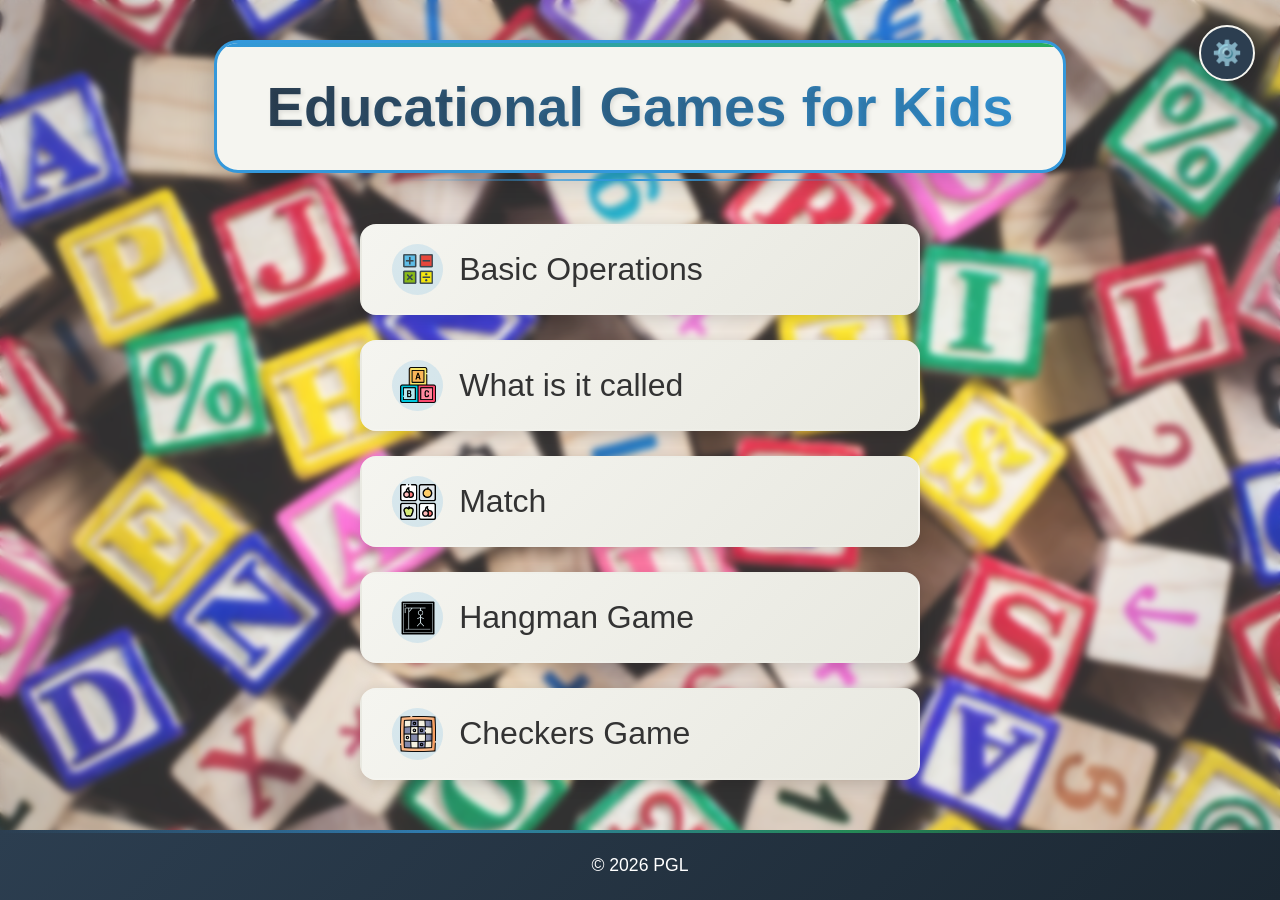
==== commit aced749e: "css de ahorcado de tablet" ====
--- a/index.html
+++ b/index.html
@@ -271,7 +271,7 @@
         <div class="footer-top">
           <p>
             <span data-i18n="footer.copyright"
-              >© 2026 Juegos Educativos Infantiles</span
+              >© 2026 PGL</span
             >
           </p>
         </div>
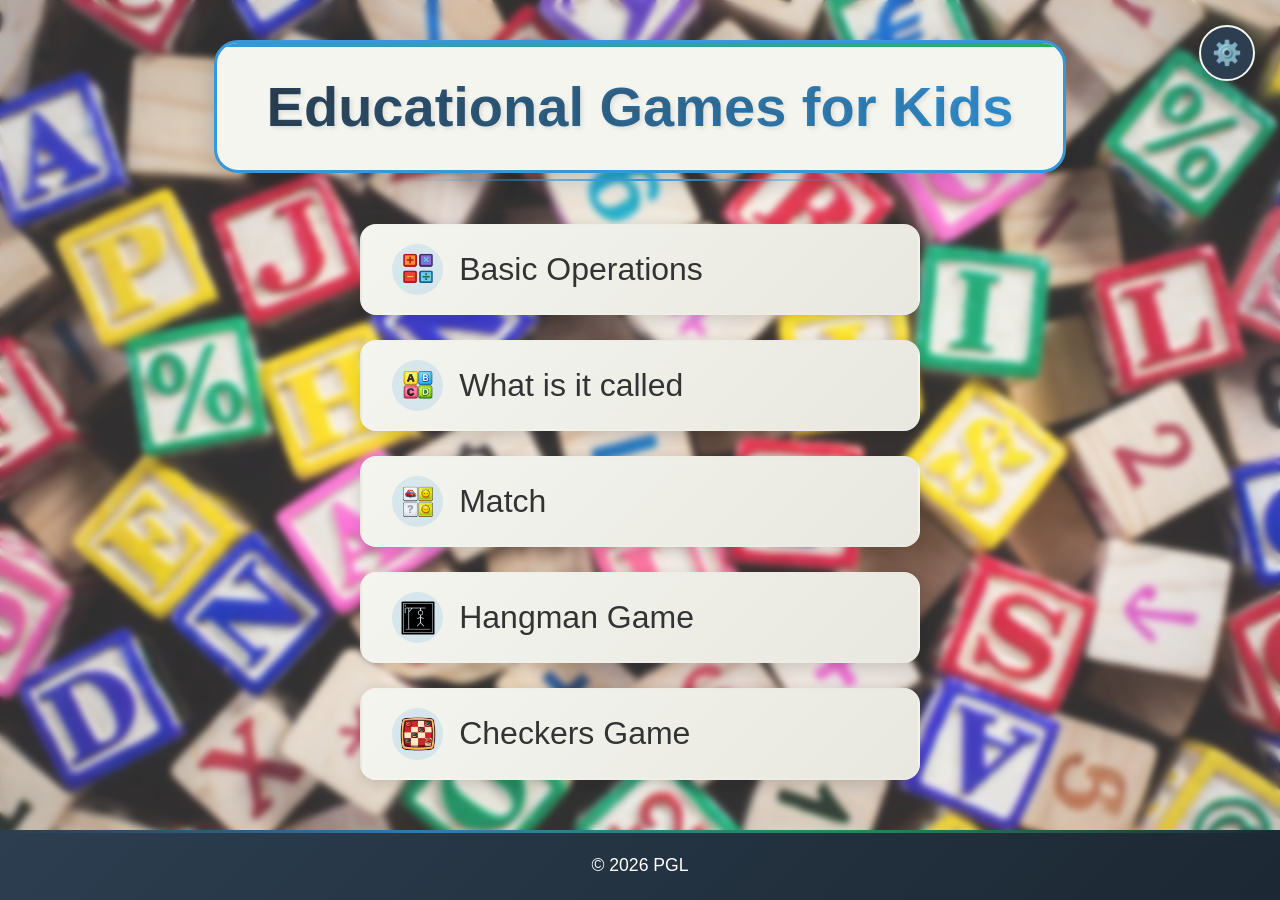
==== commit ad5003e0: "iconos" ====
--- a/index.html
+++ b/index.html
@@ -39,10 +39,6 @@
         <button id="btn-settings-language" data-i18n="menu.settings.language">
           🌍 Idiomas
         </button>
-        <button id="btn-settings-objective" data-i18n="menu.settings.objective">
-          🎯 Objetivo
-        </button>
-
         <button id="btn-settings-history" data-i18n="menu.settings.history">
           📋 Historial
         </button>
@@ -270,9 +266,7 @@
         <!-- Parte visible inicialmente -->
         <div class="footer-top">
           <p>
-            <span data-i18n="footer.copyright"
-              >© 2026 PGL</span
-            >
+            <span data-i18n="footer.copyright">© 2026 PGL</span>
           </p>
         </div>
 
@@ -281,37 +275,84 @@
           <div class="modal-box">
             <h2 data-i18n="footer.attributionsTitle">Atribuciones</h2>
 
+            <!-- ICONOS DE INTERFAZ (Flaticon) -->
             <p>
-              <strong data-i18n="footer.attributions.iconsTitle">Iconos:</strong
+              <strong>🎮 Iconos de interfaz (menús, botones, splash):</strong
               ><br />
-              <span data-i18n="footer.attributions.iconsText"></span>
-              <a href="https://www.freepik.com" target="_blank" rel="noopener">
-                www.freepik.com
-              </a>
-            </p>
+              Iconos proporcionados por
+              <a href="https://www.flaticon.com" target="_blank" rel="noopener"
+                >Flaticon</a
+              >
+              (www.flaticon.com)<br />
+              Bajo licencia gratuita de Flaticon
+            </p>
+
+            <!-- ICONOS DE CARTAS MEMORI (Apache/CC0) -->
             <p>
-              <strong data-i18n="attributions.iconsLabel">Iconos:</strong>
-              Google Material Design Icons<br />
-              <span data-i18n="attributions.licenseLabel">Licencia:</span>
+              <strong>🃏 Iconos de cartas - Juego Memori (Emparejar):</strong
+              ><br />
+              <a
+                href="https://fonts.google.com/icons"
+                target="_blank"
+                rel="noopener"
+                >Google Material Design Icons</a
+              >
+              - Licencia
               <a
                 href="http://www.apache.org/licenses/LICENSE-2.0"
                 target="_blank"
                 rel="noopener"
-              >
-                Apache License 2.0 </a
+                >Apache License 2.0</a
               ><br />
-              <span data-i18n="attributions.noModifications"
-                >Estos iconos se usan sin modificaciones.</span
-              >
-            </p>
+              <a href="https://iconify.design/" target="_blank" rel="noopener"
+                >Iconify</a
+              >
+              - Licencias MIT / Apache 2.0<br />
+              <span>Usados sin modificaciones en las cartas del juego</span>
+            </p>
+
+            <!-- ICONOS DE CARTAS JUEGO PALABRAS (si aplica) -->
             <p>
-              <strong data-i18n="footer.attributions.soundsTitle">
-                Efectos de sonido: </strong
-              ><br />
-              <span data-i18n="footer.attributions.soundsText"></span>
-              <a href="https://pixabay.com" target="_blank" rel="noopener">
-                pixabay.com
-              </a>
+              <strong>📝 Iconos - Juego "Cómo se llama":</strong><br />
+              <a
+                href="https://fonts.google.com/icons"
+                target="_blank"
+                rel="noopener"
+                >Google Material Design Icons</a
+              >
+              - Licencia
+              <a
+                href="http://www.apache.org/licenses/LICENSE-2.0"
+                target="_blank"
+                rel="noopener"
+                >Apache License 2.0</a
+              >
+            </p>
+
+            <!-- EFECTOS DE SONIDO -->
+            <p>
+              <strong>🔊 Efectos de sonido (todos los juegos):</strong><br />
+              <a href="https://pixabay.com" target="_blank" rel="noopener"
+                >Pixabay</a
+              >
+              - Licencia Pixabay (uso gratuito para proyectos educativos)<br />
+              <a href="https://freesound.org" target="_blank" rel="noopener"
+                >Freesound</a
+              >
+              - Licencias Creative Commons
+            </p>
+
+            <!-- RESUMEN POR JUEGO -->
+            <p>
+              <strong>📋 Resumen por juego:</strong><br />
+              • <strong>Emparejar (Memori):</strong> Iconos interfaz (Flaticon)
+              | Iconos cartas (Apache/CC0)<br />
+              • <strong>Cómo se llama (Palabras):</strong> Iconos interfaz
+              (Flaticon) | Iconos cartas (Apache/CC0)<br />
+              • <strong>Juego del Ahorcado:</strong> Iconos interfaz
+              (Flaticon)<br />
+              • <strong>Juego de Damas:</strong> Iconos interfaz (Flaticon)<br />
+              • <strong>Operaciones Básicas:</strong> Iconos interfaz (Flaticon)
             </p>
 
             <button class="close-btn" data-close-modal data-i18n="common.close">
@@ -490,7 +531,7 @@
           </div>
 
           <p class="footer-version" data-i18n="footer.educational">
-            Aplicación Educativa | v2.0.0
+            Juegos Educativos Infantiles | v2.0.0
           </p>
         </div>
       </div>
--- a/assets/css/app.css
+++ b/assets/css/app.css
@@ -382,7 +382,7 @@
   background: var(--color-light);
   border-radius: var(--radius-md);
   padding: 12px;
-  min-width: 160px;
+  min-width: 170px;
   box-shadow: var(--shadow-lg);
   border: 2px solid var(--color-primary);
   animation: fadeInDown var(--transition-fast);
@@ -1111,7 +1111,7 @@
   }
 
   #settings-menu {
-    min-width: 140px;
+    min-width: 170px;
   }
 
   /* Footer mobile pequeño */
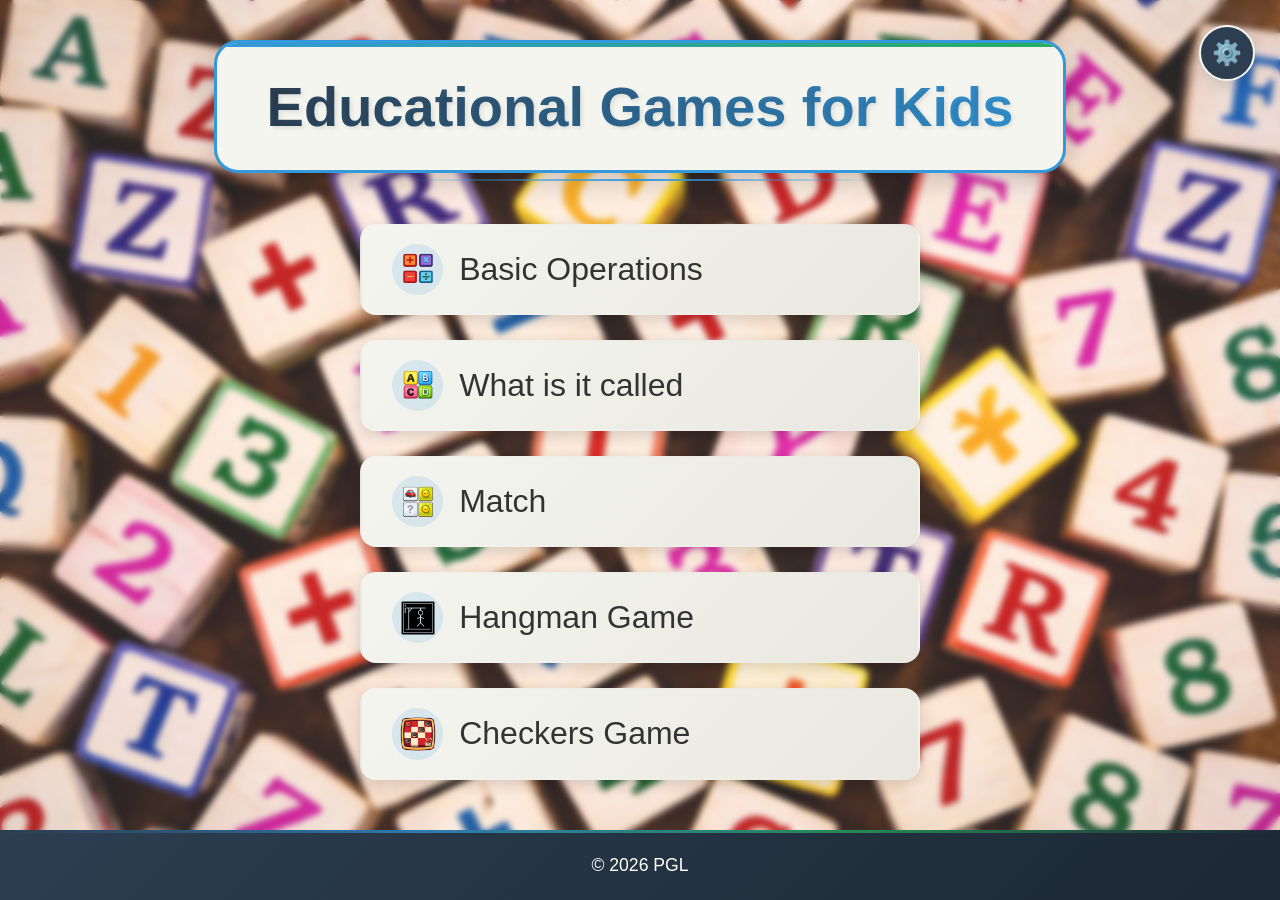
==== commit 5caa34f2: "implementados gallego y eusquera" ====
--- a/index.html
+++ b/index.html
@@ -168,14 +168,14 @@
 
         <div class="language-list">
           <button data-lang="es" data-i18n="language.es"></button>
-
           <button data-lang="en" data-i18n="language.en"></button>
-          <button data-lang="ca" data-i18n="language.ca"></button>
           <button data-lang="fr" data-i18n="language.fr"></button>
           <button data-lang="it" data-i18n="language.it"></button>
           <button data-lang="pt" data-i18n="language.pt"></button>
-        </div>
-
+          <button data-lang="ca" data-i18n="language.ca"></button>
+          <button data-lang="gl" data-i18n="language.gl"></button>
+          <button data-lang="eu" data-i18n="language.eu"></button>
+        </div>
         <button class="close-btn" data-close-modal data-i18n="common.close">
           Cerrar
         </button>
--- a/assets/css/app.css
+++ b/assets/css/app.css
@@ -59,7 +59,7 @@
   left: 0;
   width: 100%;
   height: 100%;
-  background-image: url("../img/imagenes/fondoIndice.jpg");
+  background-image: url("../img/imagenes/indice.png");
   background-size: cover;
   background-position: center;
   z-index: 20000;
@@ -102,7 +102,7 @@
 /* Estilo general del menu */
 #body-index {
   min-height: 100vh;
-  background-image: url("../img/imagenes/fondoIndice.jpg");
+  background-image: url("../img/imagenes/indice.png");
   background-size: cover;
   background-position: center;
   background-repeat: no-repeat;
@@ -827,7 +827,7 @@
   opacity: 0;
   pointer-events: none;
   transition: all 0.35s ease;
-  z-index: 3000;
+  z-index: 99999;
   text-align: center;
   width: 30%;
 }
